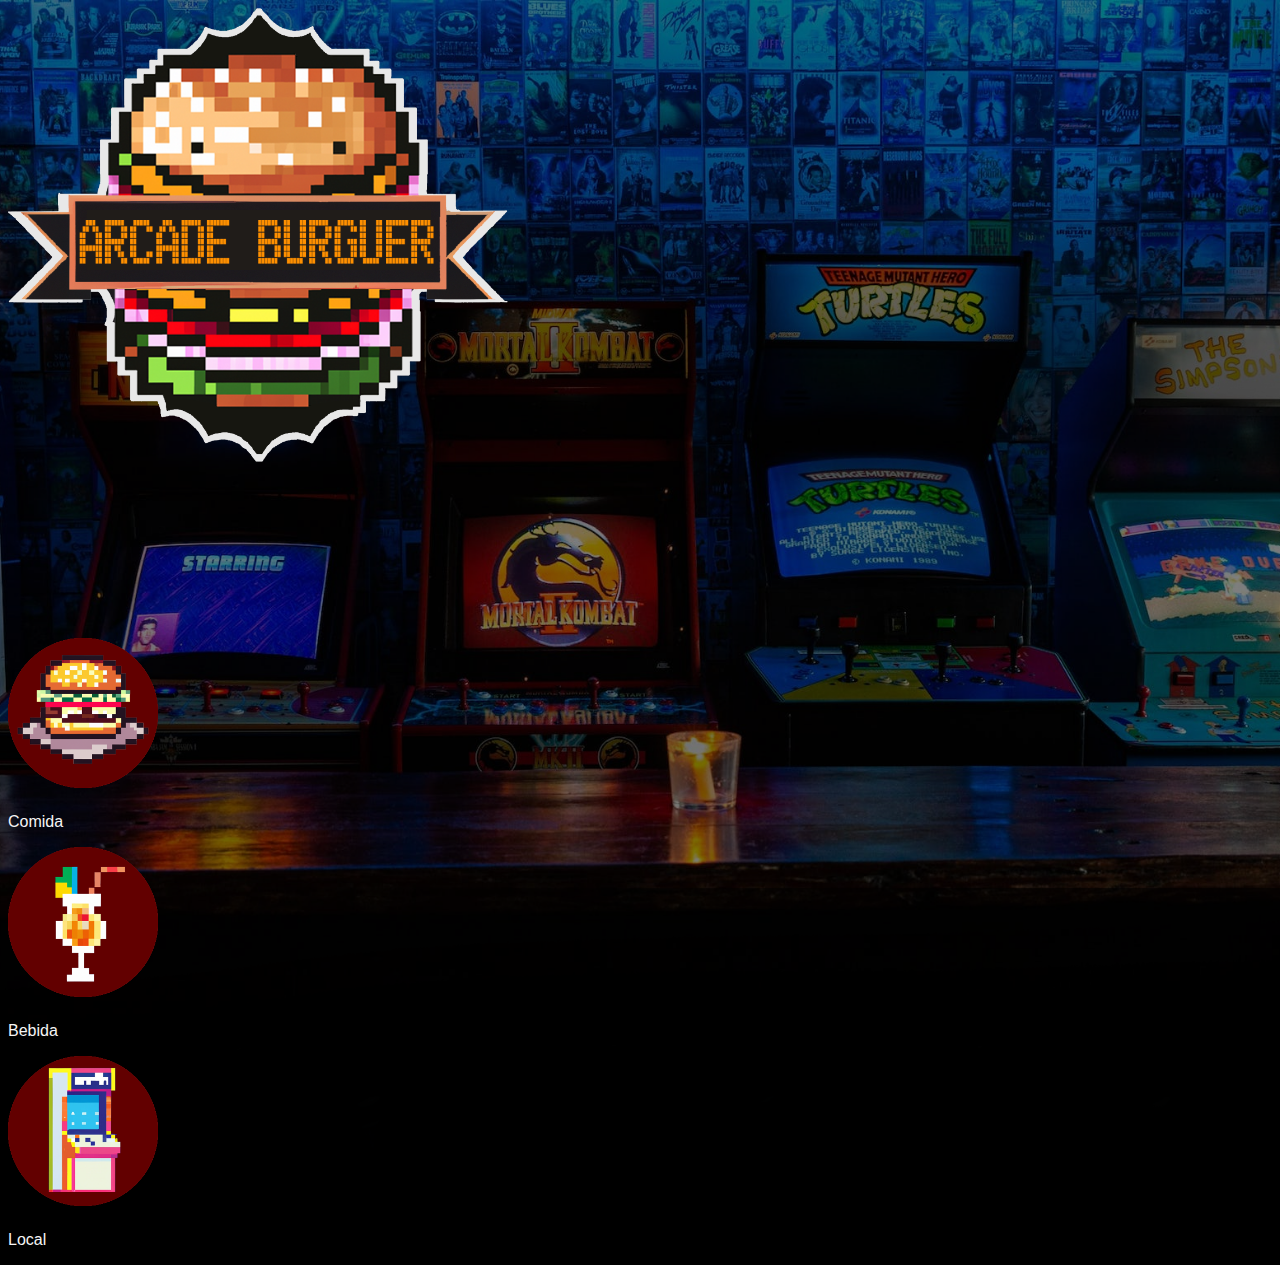
==== index.html @ 953cf263 "feat add front page" ====
<!DOCTYPE html>
<html lang="en">
<head>
    <meta charset="UTF-8">
    <meta http-equiv="X-UA-Compatible" content="IE=edge">
    <meta name="viewport" content="width=device-width, initial-scale=1.0">
    <title>Carta de Restaurante</title>
    <link
    href="https://cdn.jsdelivr.net/npm/bootstrap@5.3.0-alpha1/dist/css/bootstrap.min.css"
    rel="stylesheet"
    integrity="sha384-GLhlTQ8iRABdZLl6O3oVMWSktQOp6b7In1Zl3/Jr59b6EGGoI1aFkw7cmDA6j6gD"
    crossorigin="anonymous"/>

    <script
    src="https://cdn.jsdelivr.net/npm/bootstrap@5.3.0-alpha1/dist/js/bootstrap.bundle.min.js"
    integrity="sha384-w76AqPfDkMBDXo30jS1Sgez6pr3x5MlQ1ZAGC+nuZB+EYdgRZgiwxhTBTkF7CXvN"
    crossorigin="anonymous"></script>

    <link rel="stylesheet" href="./css/style.css">
</head>
<body>
        <div class="container-fluid center-box">
            <div class="row central-row">
                <div class="col box1 d-flex justify-content-center align-items-center">
                    <img class="logo-white-s" src="./img/logo-burguer-white.png" alt="logo-white">
                </div>
            </div>
        </div>

        <div class="container-fluid">
                <div class="row elements1">
                    <div class="col box2 d-flex flex-column align-items-center">
                        <a href="./pages/menu.html"><img class="logo-burguer" src="./img/logo-comida.png" alt="logo-burguer"></a>
                        <p class="logos-intro">Comida</p>
                    </div>
                    <div class="col box3  d-flex flex-column align-items-center">
                        <a href="./pages/drinks.html"><img src="./img/logo-bebida.png" alt="logodrink" class="logo-burguer"></a>
                        <p class="logos-intro">Bebida</p>
                    </div>
                    <div class="col box4  d-flex flex-column align-items-center">
                        <a href="./pages/local.html"><img src="./img/logo-local.png" alt="logolocal" class="logo-burguer"></a>
                        <p class="logos-intro">Local</p>
                    </div>
                </div>
        </div>

</body>
</html>
---- css/style.css ----
body {
    background-color: black;
    background-image: url(../img/fondo-s.jpg);
    background-size: cover;
    background-repeat: no-repeat;
    background-position: top center;
}

.box1 {
    height: 70vh;
}

.logo-white-s {
    width: 300px;
}

.logo-burguer {
    width: 90px;
    padding-bottom: 5px;
}

.logos-intro {
    color: whitesmoke;
    font-family: 'Lucida Sans', 'Lucida Sans Regular', 'Lucida Grande', 'Lucida Sans Unicode', Geneva, Verdana, sans-serif;
}

@media (min-width: 768px){

    body {
        background-image: url(../img/fondo-l.png);
    }

    .logo-burguer {
        width: 150px;
        padding-bottom: 5px;
    }

    .logo-white-s {
        width: 500px;
        padding-bottom: 1%;
    }
    
}
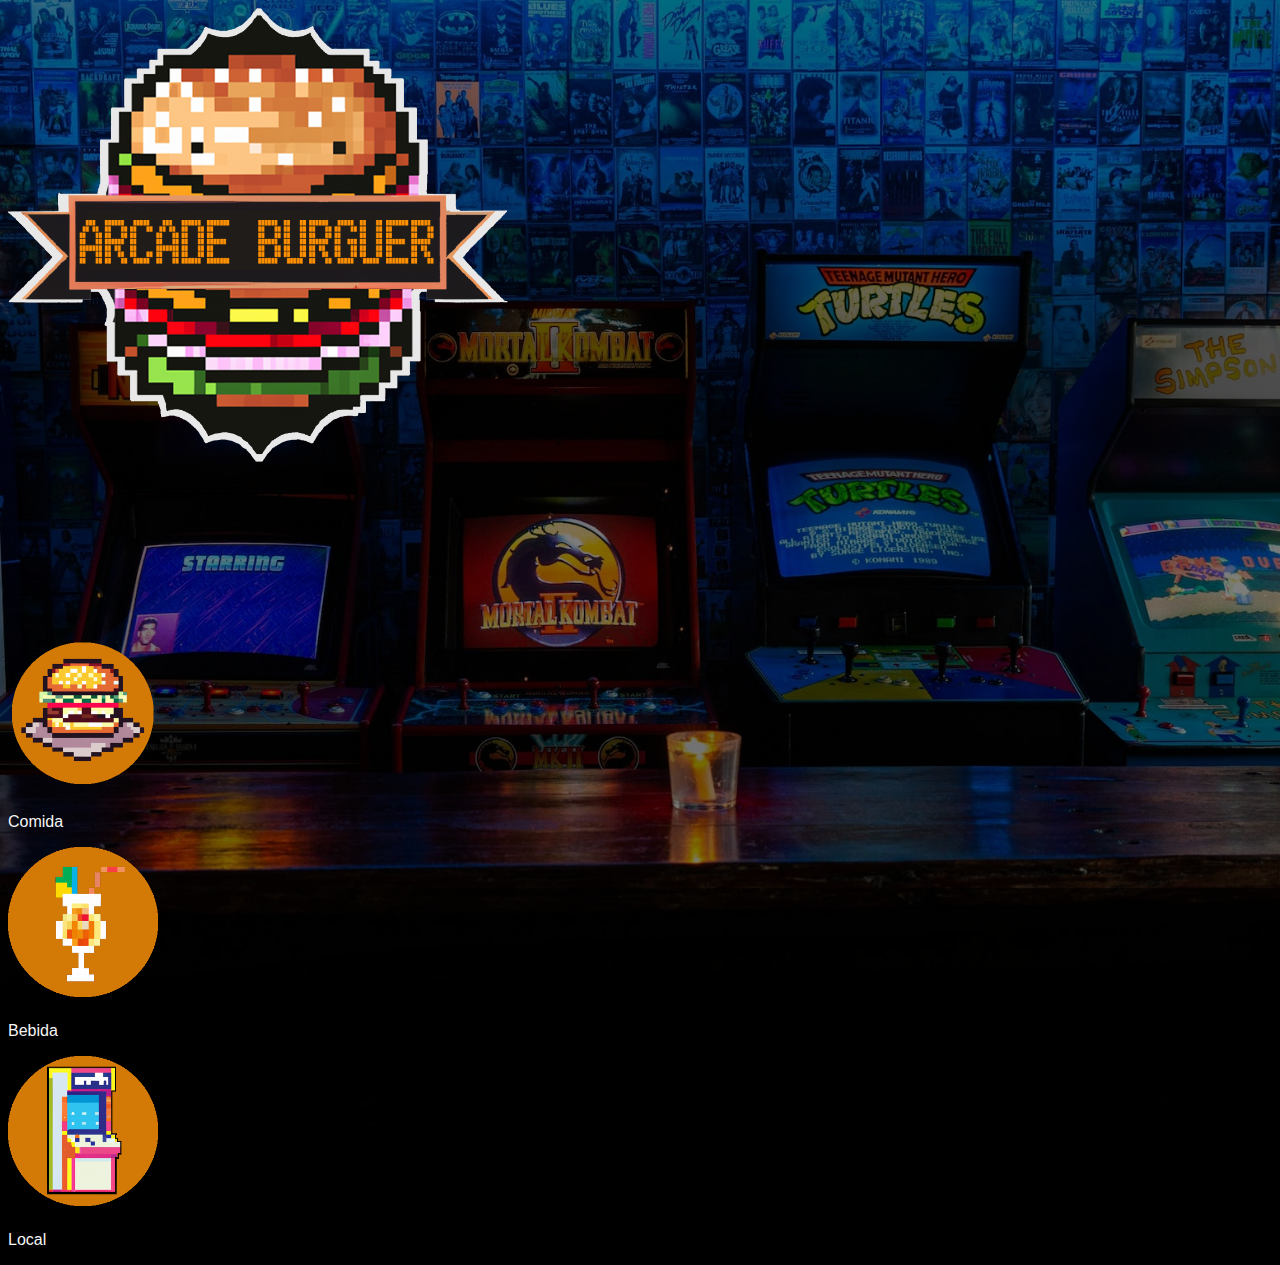
==== commit 5cd0a263: "style intro buttons" ====
--- a/index.html
+++ b/index.html
@@ -30,15 +30,15 @@
         <div class="container-fluid">
                 <div class="row elements1">
                     <div class="col box2 d-flex flex-column align-items-center">
-                        <a href="./pages/menu.html"><img class="logo-burguer" src="./img/logo-comida.png" alt="logo-burguer"></a>
+                        <a href="./pages/menu.html"><img class="logo-burguer" src="./img/logo-comida-1.png" alt="logo-burguer"></a>
                         <p class="logos-intro">Comida</p>
                     </div>
                     <div class="col box3  d-flex flex-column align-items-center">
-                        <a href="./pages/drinks.html"><img src="./img/logo-bebida.png" alt="logodrink" class="logo-burguer"></a>
+                        <a href="./pages/drinks.html"><img src="./img/logo-bebida-1.png" alt="logodrink" class="logo-burguer"></a>
                         <p class="logos-intro">Bebida</p>
                     </div>
                     <div class="col box4  d-flex flex-column align-items-center">
-                        <a href="./pages/local.html"><img src="./img/logo-local.png" alt="logolocal" class="logo-burguer"></a>
+                        <a href="./pages/local.html"><img src="./img/logo-local-1.png" alt="logolocal" class="logo-burguer"></a>
                         <p class="logos-intro">Local</p>
                     </div>
                 </div>
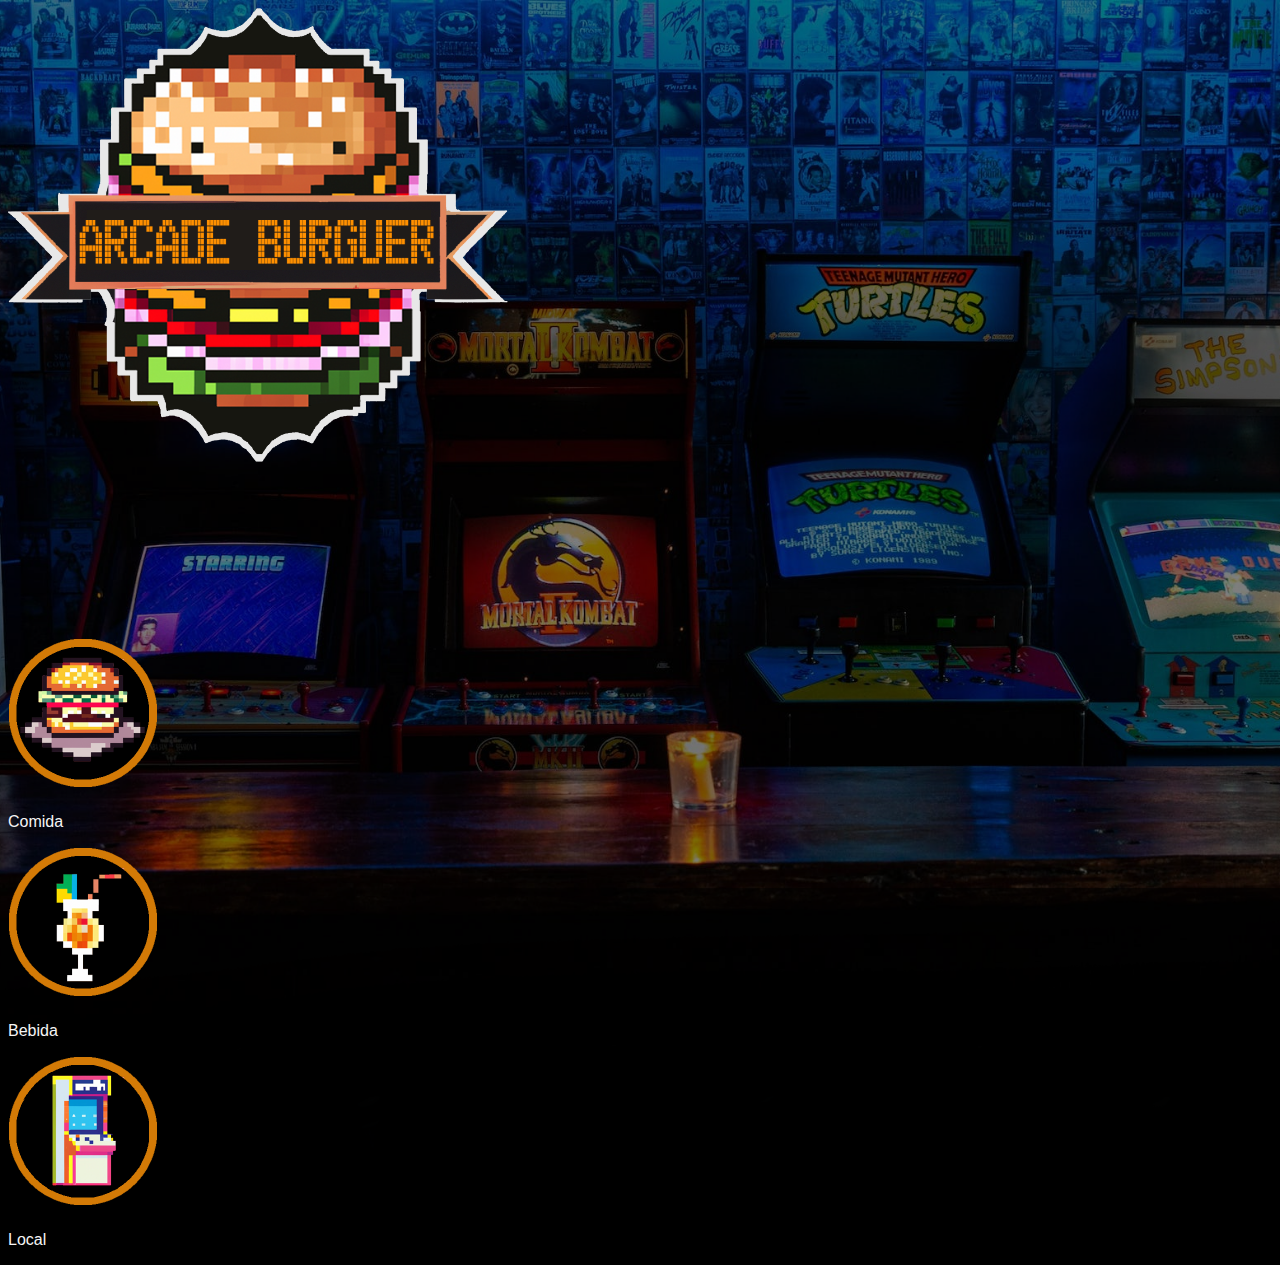
==== commit 4adadd0b: "feat: add center menus" ====
--- a/index.html
+++ b/index.html
@@ -30,15 +30,15 @@
         <div class="container-fluid">
                 <div class="row elements1">
                     <div class="col box2 d-flex flex-column align-items-center">
-                        <a href="./pages/menu.html"><img class="logo-burguer" src="./img/logo-comida-1.png" alt="logo-burguer"></a>
+                        <a href="./pages/menu.html"><img class="logo-burguer" src="./img/logo-comida-2.png" alt="logo-burguer"></a>
                         <p class="logos-intro">Comida</p>
                     </div>
                     <div class="col box3  d-flex flex-column align-items-center">
-                        <a href="./pages/drinks.html"><img src="./img/logo-bebida-1.png" alt="logodrink" class="logo-burguer"></a>
+                        <a href="./pages/drinks.html"><img src="./img/logo-bebida-2.png" alt="logodrink" class="logo-burguer"></a>
                         <p class="logos-intro">Bebida</p>
                     </div>
                     <div class="col box4  d-flex flex-column align-items-center">
-                        <a href="./pages/local.html"><img src="./img/logo-local-1.png" alt="logolocal" class="logo-burguer"></a>
+                        <a href="./pages/local.html"><img src="./img/logo-local-2.png" alt="logolocal" class="logo-burguer"></a>
                         <p class="logos-intro">Local</p>
                     </div>
                 </div>
--- a/css/style.css
+++ b/css/style.css
@@ -7,7 +7,7 @@
 }
 
 .box1 {
-    height: 70vh;
+    height: 50vh;
 }
 
 .logo-white-s {
@@ -15,7 +15,7 @@
 }
 
 .logo-burguer {
-    width: 90px;
+    width: 100px;
     padding-bottom: 5px;
 }
 
@@ -30,6 +30,10 @@
         background-image: url(../img/fondo-l.png);
     }
 
+    .box1 {
+        height: 70vh;
+    }
+
     .logo-burguer {
         width: 150px;
         padding-bottom: 5px;
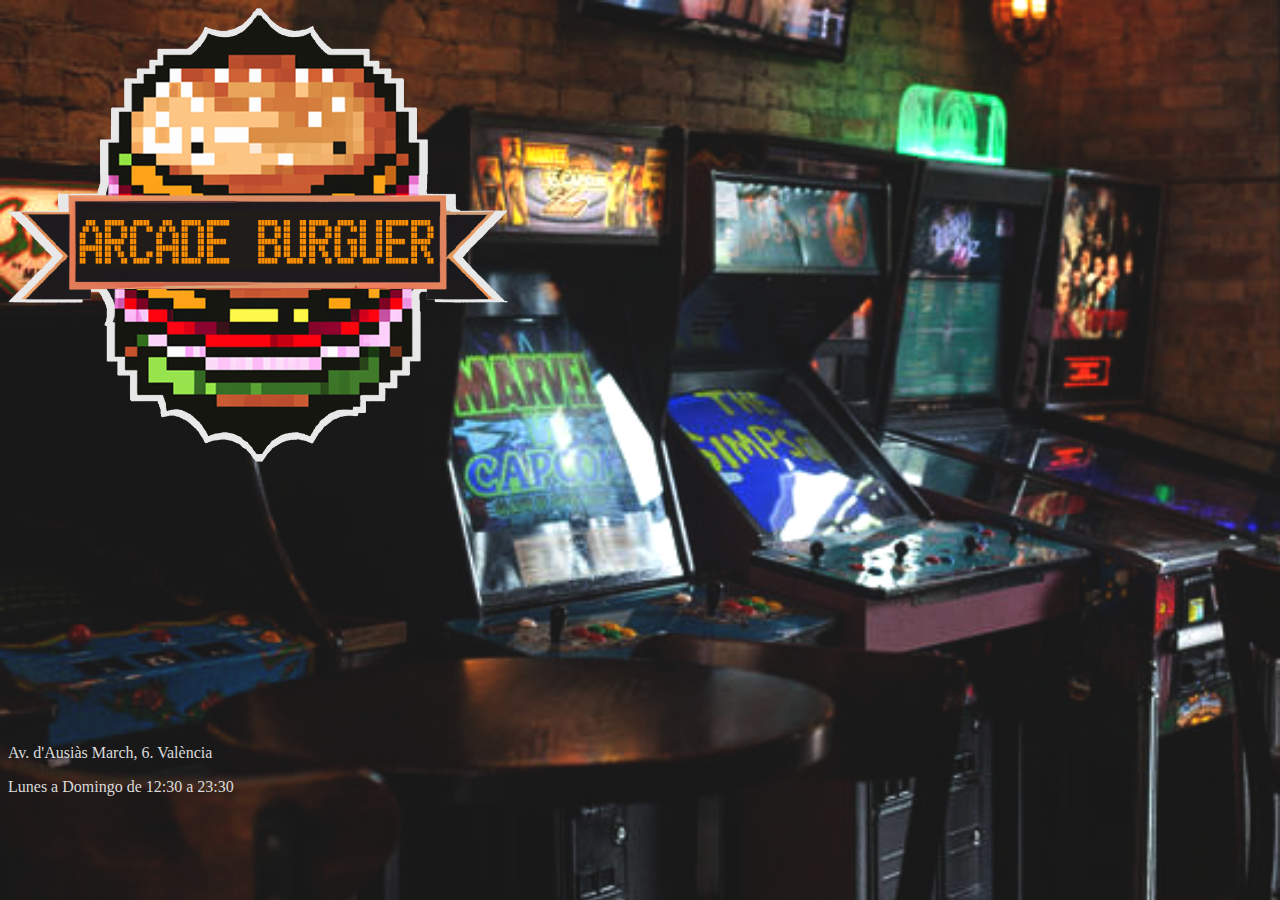
==== commit 3e8c4684: "fix: front page logos" ====
--- a/index.html
+++ b/index.html
@@ -22,27 +22,13 @@
         <div class="container-fluid center-box">
             <div class="row central-row">
                 <div class="col box1 d-flex justify-content-center align-items-center">
-                    <img class="logo-white-s" src="./img/logo-burguer-white.png" alt="logo-white">
+                    <a href="./pages/menu.html"><img class="logo-white-s" src="./img/logo-burguer-white.png" alt="logo-white"></a>
                 </div>
             </div>
+            <div class="col-12 sub-logo-text d-flex flex-column">
+                <p class="text-footer text-center pt-3">Av. d'Ausiàs March, 6. València</p>
+                <p class="text-footer text-center">Lunes a Domingo de 12:30 a 23:30</p>
+            </div>
         </div>
-
-        <div class="container-fluid">
-                <div class="row elements1">
-                    <div class="col box2 d-flex flex-column align-items-center">
-                        <a href="./pages/menu.html"><img class="logo-burguer" src="./img/logo-comida-2.png" alt="logo-burguer"></a>
-                        <p class="logos-intro">Comida</p>
-                    </div>
-                    <div class="col box3  d-flex flex-column align-items-center">
-                        <a href="./pages/drinks.html"><img src="./img/logo-bebida-2.png" alt="logodrink" class="logo-burguer"></a>
-                        <p class="logos-intro">Bebida</p>
-                    </div>
-                    <div class="col box4  d-flex flex-column align-items-center">
-                        <a href="./pages/local.html"><img src="./img/logo-local-2.png" alt="logolocal" class="logo-burguer"></a>
-                        <p class="logos-intro">Local</p>
-                    </div>
-                </div>
-        </div>
-
 </body>
 </html>--- a/css/style.css
+++ b/css/style.css
@@ -1,42 +1,27 @@
 body {
-    background-color: black;
-    background-image: url(../img/fondo-s.jpg);
+    background-color: rgb(31, 31, 31);
+    background-image: url(../img/fondo-s-2.png);
     background-size: cover;
     background-repeat: no-repeat;
     background-position: top center;
 }
 
 .box1 {
-    height: 50vh;
+    height: 80vh;
+}
+
+.sub-logo-text {
+    color: rgb(219, 219, 219);
 }
 
 .logo-white-s {
     width: 300px;
 }
 
-.logo-burguer {
-    width: 100px;
-    padding-bottom: 5px;
-}
-
-.logos-intro {
-    color: whitesmoke;
-    font-family: 'Lucida Sans', 'Lucida Sans Regular', 'Lucida Grande', 'Lucida Sans Unicode', Geneva, Verdana, sans-serif;
-}
-
 @media (min-width: 768px){
 
     body {
-        background-image: url(../img/fondo-l.png);
-    }
-
-    .box1 {
-        height: 70vh;
-    }
-
-    .logo-burguer {
-        width: 150px;
-        padding-bottom: 5px;
+        background-image: url(../img/fondo-l-3.png);
     }
 
     .logo-white-s {
